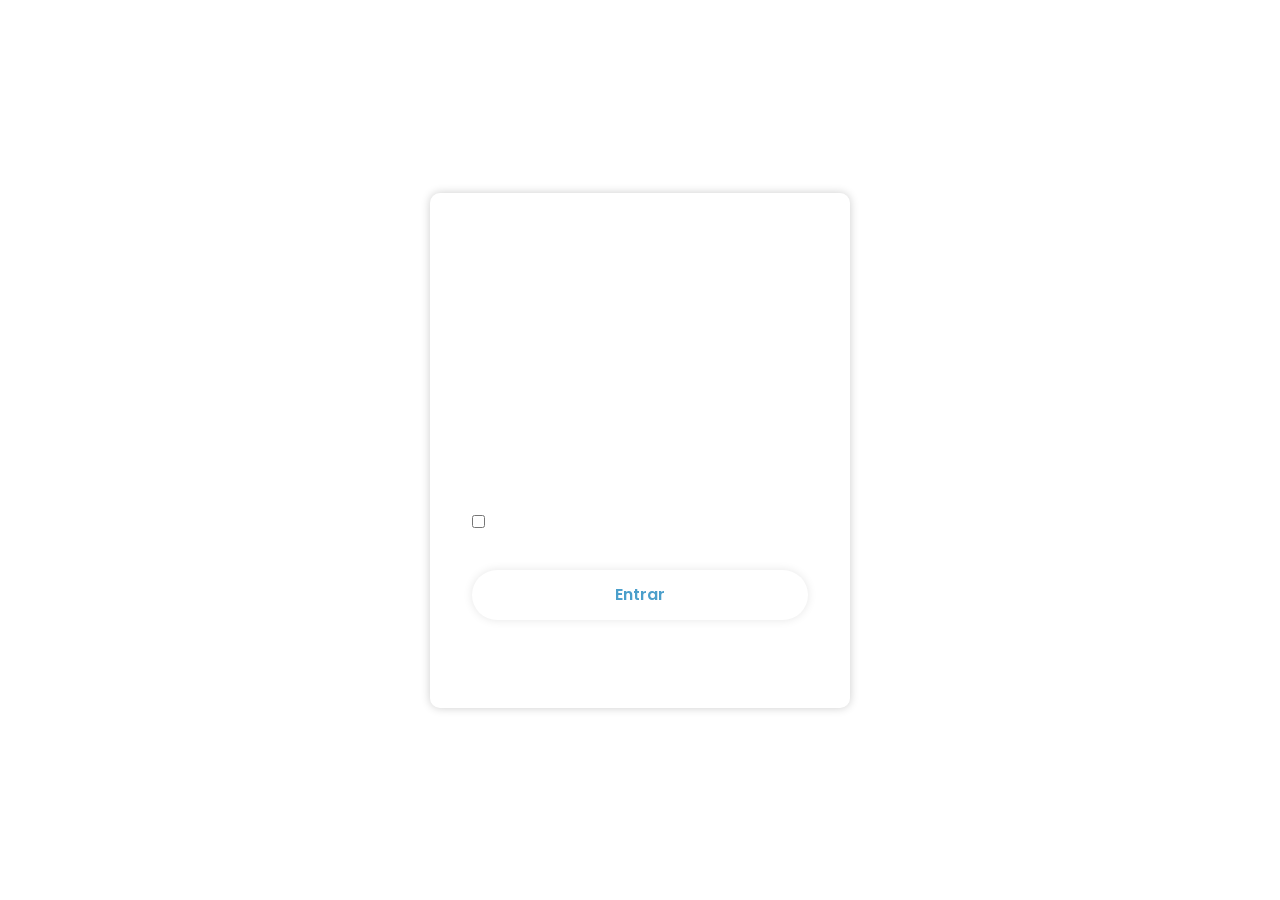
==== login.html @ e7594a5d "Add files via upload" ====
<!DOCTYPE html>
<html lang="pt-br">
<head>
    <meta charset="UTF-8">
    <meta name="viewport" content="width=device-width, initial-scale=1.0">
    <title>WaterProject</title>
    <link rel="preconnect" href="https://fonts.googleapis.com">
<link rel="preconnect" href="https://fonts.gstatic.com" crossorigin>
<link href="https://fonts.googleapis.com/css2?family=Poppins:ital,wght@0,100;0,200;0,300;0,400;0,500;0,600;0,700;0,800;0,900;1,100;1,200;1,300;1,400;1,500;1,600;1,700;1,800;1,900&display=swap" rel="stylesheet">

    <style>
        *{
            margin: 0;
            padding: 0;
            box-sizing: border-box;
            font-family: "Poppins", sans-serif;
        }

        body{
            width: 100vw;
            height: 100vh;
            background: url(./assets/background-login.jpg);
            background-size: cover;
            background-position: center;
            display: flex;
            justify-content: center;
            align-items: center;
        }

        .container{
            width: 420px;
            background-color: transparent;
            border: 2px solid rgba(255, 255, 255, .2);
            border-radius: 10px;
            color: #fff;
            padding: 30px 40px;
            box-shadow: 0 0 10px rgba(0, 0, 0, .2);
            backdrop-filter: blur(50px);
        }

        .container h1{
            font-size: 36px;
            text-align: center;
        }

        .input-box{
            width: 100%;
            height: 50px;
            margin: 30px 0;
        }

        .input-box input{
            width: 100%;
            height: 50%;
            background-color: transparent;
            border: 2px solid rgba(255, 255, 255, .2);
            border-radius: 40px;
            outline: none;
            font-size: 16px;
            color: white;
            padding: 20px 45px 20px 20px ;
            transition: transform 0.5s ease-in-out 0s;
        }

        .input-box input::placeholder{
            color: white;
        }

        .input-box input:hover{
            transform: scale(1.1);
        }

        .lembrar-esquecer{
            display: flex;
            justify-content: space-between;
            margin: -15px 0 15px;
        }

        .lembrar-esquecer label input{
            margin-right: 5px;
        }

        .lembrar-esquecer a{
            text-decoration: none;
            color: #fff;
        }

        .lembrar-esquecer a:hover{
            text-decoration: underline;
        }

        button{
            margin-top: 20px;
            width: 100%;
            height: 50px;
            background-color: white;
            border: none;
            border-radius: 40px;
            cursor: pointer;
            font-size: 16px;
            font-weight: 600;
            box-shadow: 0 0 10px rgba(0, 0, 0, .1);
            text-decoration: none;
            transition: transform .5s ease-in-out 0s;

            a{
                text-decoration: none;
                color:#0077b6;
                opacity: .7;
            }
        }

        button:hover{
            background-color: transparent;
            border: 2px solid rgba(255, 255, 255, .2);
            color: white;
            transform: scale(1.2);

        }

        .cadastro{
            margin: 20px 0 15px;
            font-size: 14px;
            text-align: center;
        }

        .cadastro a{
            text-decoration: none;
            color: #fff;
            font-weight: 500;
        }

        .cadastro a:hover{
            text-decoration: underline;
        }
    </style>
</head>
<body>
    <main class="container">
        <form>
            <h1>Login WaterProject</h1>

            <div class="input-box">
                <input type="email" required placeholder="Usuário">
            </div>

            <div class="input-box">
                <input type="password" required placeholder="Senha">
            </div>

            <div class="lembrar-esquecer">
                <label><input type="checkbox">Lembre de mim</label>
                <a href="#">Esqueci minha senha</a>
            </div>
            
            <button type="submit"><a href="index.html">Entrar</a></button>
            <div class="cadastro">
                <p>Não possui uma conta? <a href="#">Cadastre-se</a></p>
            </div>
        </form>
    </main>
</body>
</html>
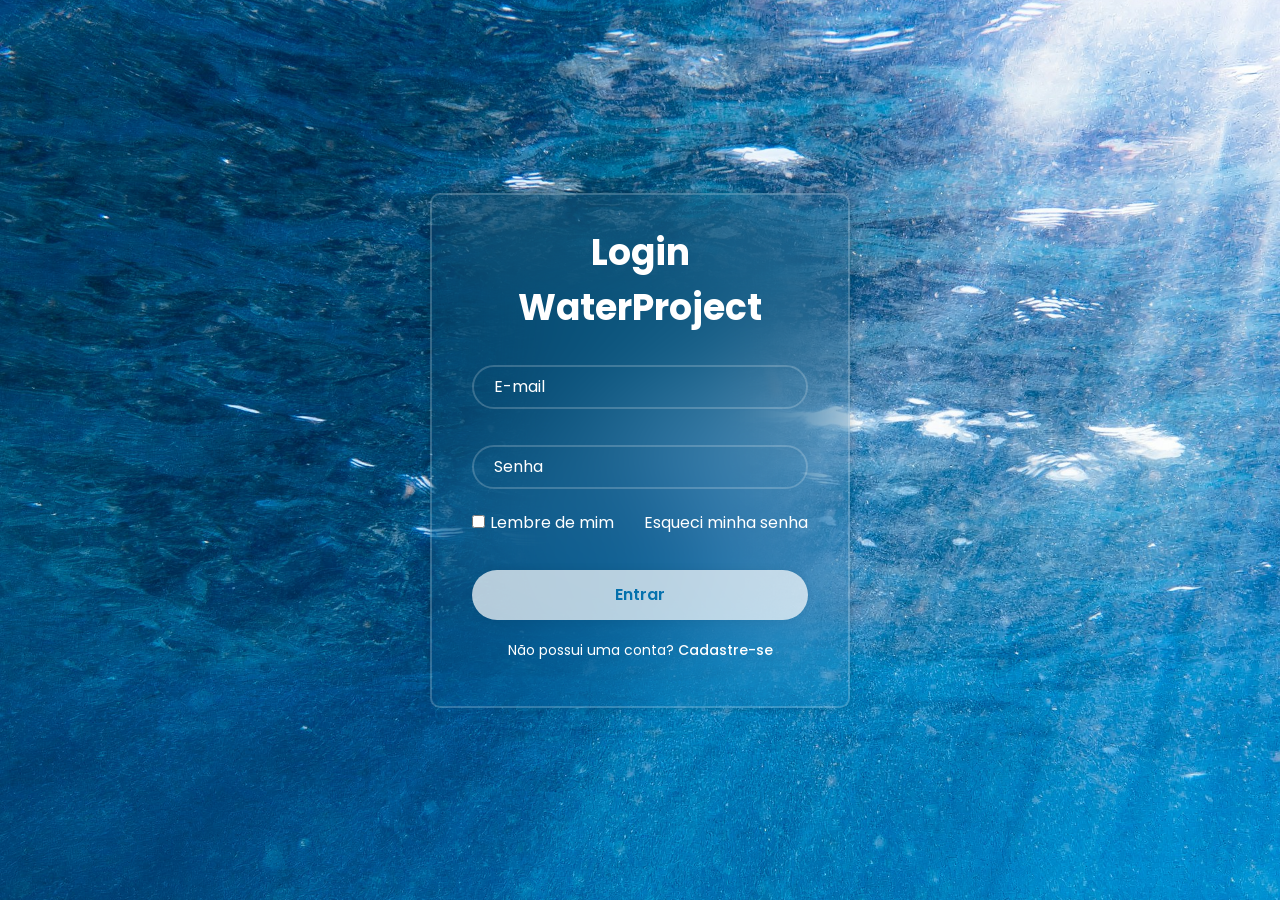
==== commit 54f434be: "Add files via upload" ====
--- a/login.html
+++ b/login.html
@@ -102,19 +102,17 @@
             box-shadow: 0 0 10px rgba(0, 0, 0, .1);
             text-decoration: none;
             transition: transform .5s ease-in-out 0s;
-
-            a{
-                text-decoration: none;
-                color:#0077b6;
-                opacity: .7;
-            }
+            text-decoration: none;
+            color:#0077b6;
+            opacity: .7;
+            
         }
 
         button:hover{
             background-color: transparent;
             border: 2px solid rgba(255, 255, 255, .2);
             color: white;
-            transform: scale(1.2);
+            transform: scale(1.05);
 
         }
 
@@ -137,11 +135,11 @@
 </head>
 <body>
     <main class="container">
-        <form>
+        <form action="index.html">
             <h1>Login WaterProject</h1>
 
             <div class="input-box">
-                <input type="email" required placeholder="Usuário">
+                <input type="email" required placeholder="E-mail">
             </div>
 
             <div class="input-box">
@@ -153,7 +151,7 @@
                 <a href="#">Esqueci minha senha</a>
             </div>
             
-            <button type="submit"><a href="index.html">Entrar</a></button>
+            <button type="submit">Entrar</button>
             <div class="cadastro">
                 <p>Não possui uma conta? <a href="#">Cadastre-se</a></p>
             </div>
